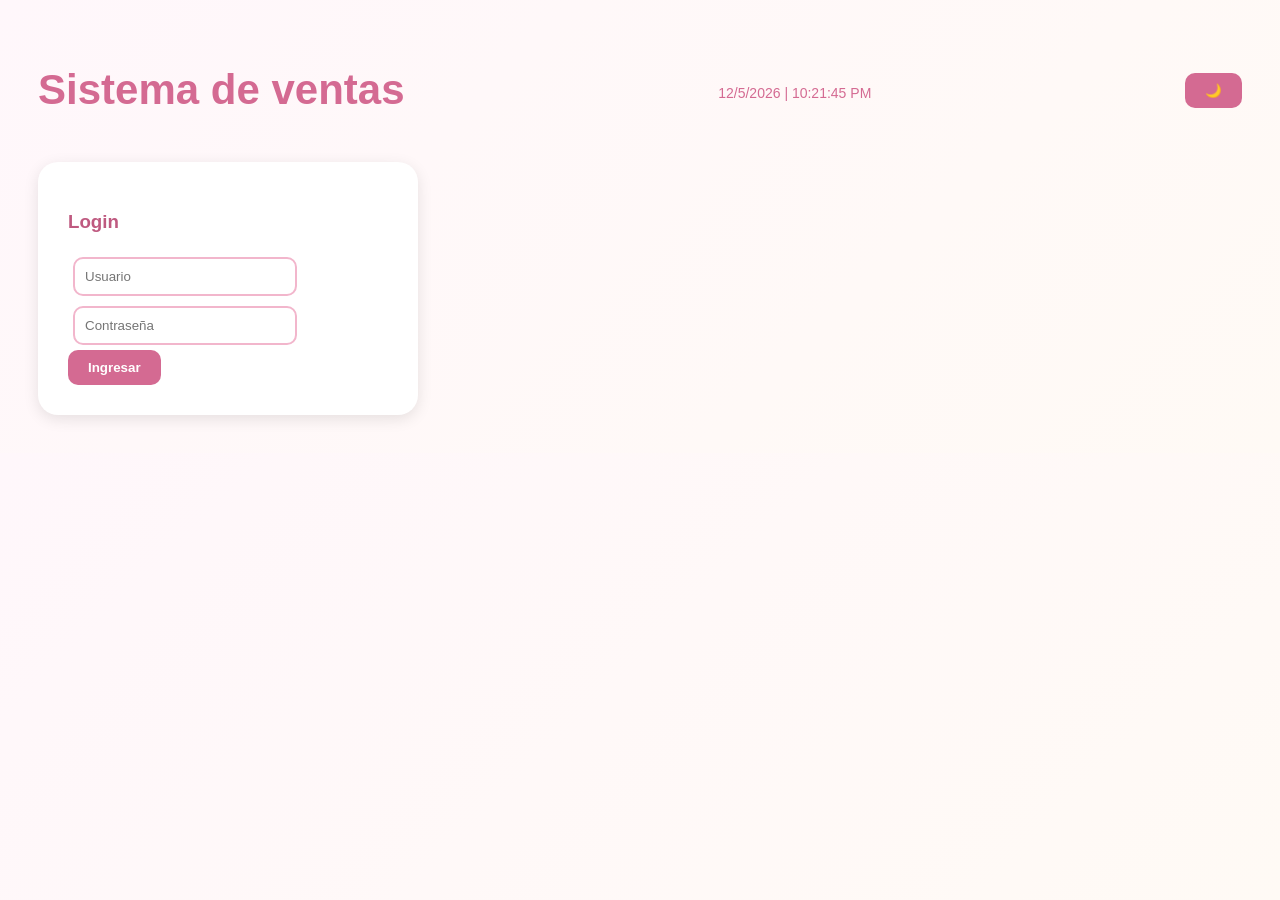
==== index.html @ 82ab1e93 "arreglos stock" ====
<!DOCTYPE html>
<html lang="es">

<head>
    <meta charset="UTF-8">
    <title>Sistema</title>

    <link rel="stylesheet" href="style.css">
</head>

<body>

<!-- ===================== ENCABEZADO ===================== -->
<div class="encabezado">

    <h1 class="titulo-principal">Sistema de ventas</h1>

    <div id="fechaHora"></div>

    <div class="header-botones">

        <button id="btnTema" onclick="cambiarTema()">🌙</button>

        <button id="btnCerrarSesion"
                onclick="cerrarSesion()"
                style="display:none;">
            Cerrar sesión
        </button>

    </div>

</div>

<!-- ===================== LOGIN ===================== -->
<div id="login">

    <h3>Login</h3>

    <input type="text" id="user" placeholder="Usuario"
        onkeydown="if(event.key==='Enter') document.getElementById('pass').focus()">

    <input type="password" id="pass" placeholder="Contraseña"
        onkeydown="if(event.key==='Enter') login()">

    <button onclick="login()">Ingresar</button>

</div>

<!-- ===================== APP PRINCIPAL ===================== -->
<div id="app" style="display:none;">

    <!-- BOTÓN STOCK (SOLO DENTRO DEL SISTEMA) -->
    <button id="btnStock" onclick="abrirStock()">Stock</button>

    <!-- ===================== SISTEMA DE VENTAS ===================== -->
    <div id="sistemaVentas">

        <div class="container">

            <!-- IZQUIERDA -->
            <div class="left">

                <h2>Venta</h2>

                <input id="producto" type="text" list="productosStock" placeholder="Producto" oninput="autocompletarPrecio()"
                    onkeydown="if(event.key==='Enter') document.getElementById('precio').focus()">
                    <datalist id="productosStock"></datalist>

                <input id="precio" type="text" placeholder="Precio" onkeydown="soloNumerosInput(event)"
                    onkeydown="if(event.key==='Enter') document.getElementById('cantidad').focus()">

                <input id="cantidad" type="text" placeholder="Cantidad" onkeydown="soloNumerosInput(event)"
                    onkeydown="if(event.key==='Enter') agregarVentaRapida()">

                <button onclick="agregarVentaRapida()">Agregar venta</button>

                <h3>Historial de ventas</h3>
                <ul id="historial"></ul>

            </div>

            <!-- DERECHA -->
            <div class="right">

                <button onclick="cerrarCaja()">Finalizar venta</button>
                <button onclick="limpiarTicket()">Limpiar ticket</button>

                <h3>Ticket</h3>
                <pre id="ticket"></pre>

                <h3>Estadísticas del día</h3>
                <div id="estadisticas"></div>

                <h3>Historial días</h3>
                <ul id="historialDias"></ul>

                <h3 id="tituloTickets">Tickets Guardados (0)</h3>

                <input type="date" id="buscarFecha">

                <button onclick="buscarTicketsPorFecha()">
                    Buscar
                </button>

                <button onclick="renderTickets()">
                    Mostrar todos
                </button>

                <ul id="historialTickets"></ul>

            </div>

        </div>

    </div>

    <!-- ===================== STOCK ===================== -->
    <div id="stockPage" style="display:none;">

    <button onclick="volverAlSistema()">Volver</button>

    <h2>Stock de productos</h2>

        <form onsubmit="event.preventDefault(); agregarProducto();">

        <input id="stockNombre" placeholder="Producto" onkeydown="if(event.key==='Enter'){ document.getElementById('stockPrecio').focus(); }">
        <input id="stockPrecio" placeholder="Precio" onkeydown="if(event.key==='Enter'){ document.getElementById('stockCantidad').focus(); }">
        <input id="stockCantidad" placeholder="Cantidad" onkeydown="if(event.key==='Enter'){ agregarProducto(); }">

        <button type="submit">Agregar producto</button>

        </form>

        <h3>Lista de stock</h3>
        <ul id="listaStock"></ul>

    </div>

</div>

<!-- ===================== MODAL EDITAR ===================== -->
<div id="modalEditar" style="display:none;">

    <div class="modal-contenido">

        <h3>Editar producto</h3>

        <input type="text" id="editNombre" placeholder="Nombre">

        <input type="text" id="editCantidad" placeholder="Cantidad" onkeydown="soloNumeros(event)">
        
        <input type="text" id="editPrecio" placeholder="Precio" onkeydown="soloNumeros(event)">

        <button onclick="guardarEdicion()">
            Guardar
        </button>

        <button onclick="cerrarModalEditar()">
            Cancelar
        </button>

    </div>

</div>

<!-- ===================== MODAL STOCK ===================== -->
<div id="modalStock" style="display:none;">

    <div class="modal-contenido">

        <h3 id="stockTituloModal">Agregar producto</h3>

        <input type="text" id="modalStockNombre" placeholder="Nombre">

        <input type="number" id="modalStockPrecio" placeholder="Precio">

        <input type="number" id="modalStockCantidad" placeholder="Cantidad">

        <button type="button" onclick="guardarStockModal()">
            Guardar
        </button>

        <button onclick="cerrarModalStock()">
            Cancelar
        </button>

    </div>

</div>

<!-- ===================== MODAL ALERTA ===================== -->
<div id="modalAlerta" class="modal" style="display:none;" onclick="cerrarAlerta(event)">

    <div class="modal-contenido">

        <h3 id="alertaTitulo"></h3>
        <p id="alertaTexto"></p>

        <button id="btnAceptar">Aceptar</button>
        <button id="btnCancelar">Cancelar</button>

    </div>

</div>

<script src="script.js"></script>

</body>
</html>
---- style.css ----
body {
    font-family: Arial;
    background: linear-gradient(135deg, #fff7fb, #fffaf5);
    padding: 30px;
}

h1 {
    color: #d46a92;
    font-size: 24px;
}

input {
    padding: 10px;
    margin: 5px;
    width: 200px;

    border: 2px solid #f2b6cc;
    border-radius: 10px;

    background-color: white;
}

input:focus {
    outline: none;
    border-color: #d46a92;
}

button {
    padding: 10px 20px;
    background-color: #d46a92;
    color: white;
    border: none;
    border-radius: 10px;
    cursor: pointer;
    font-weight: bold;
}

button:hover {
    background-color: #bf5a80;
}

/* LISTAS */
ul {
    padding: 0;
    margin: 0;
}

li {
    background-color: white;
    margin-top: 12px;
    padding: 12px;
    width: 320px;
    list-style: none;
    border-left: 5px solid #e8d8c4;
    border-radius: 10px;
    box-shadow: 0px 2px 8px rgba(0, 0, 0, 0.1);
}

li button {
    margin-left: 10px;
    background-color: #f2b6cc;
    padding: 5px 10px;
    border-radius: 8px;
}

li button:hover {
    background-color: #d46a92;
}

/* CONTENEDOR */
.container {
    display: flex;
    gap: 40px;
    margin-top: 30px;
}

/* COLUMNAS */
.left,
.right {
    background-color: #fff;
    padding: 25px;
    border-radius: 20px;
    box-shadow: 0px 4px 15px rgba(0,0,0,0.08);
}

/* TITULOS */
h2, h3 {
    color: #bf5a80;
}

/* LOGIN */
#login {
    background-color: white;
    width: 320px;
    padding: 30px;
    border-radius: 20px;
    box-shadow: 0px 4px 15px rgba(0,0,0,0.1);
}

/* ENCABEZADO */
.encabezado {
    display: flex;
    justify-content: space-between;
    align-items: center;
    margin-bottom: 20px;
}

.header-botones {
    display: flex;
    gap: 10px;
    align-items: center;
}

/* CALENDARIO */
#calendario {
    margin-top: 20px;
    background-color: white;
    padding: 15px;
    border-radius: 15px;
    font-weight: bold;
    color: #bf5a80;
    box-shadow: 0px 3px 10px rgba(0,0,0,0.08);
}

/* ESTADISTICAS */
#estadisticas {
    margin-top: 15px;
    background-color: white;
    padding: 15px;
    border-radius: 15px;
    color: #bf5a80;
    font-weight: bold;
    box-shadow: 0px 3px 10px rgba(0,0,0,0.08);
}

/* HISTORIAL DIAS */
#historialDias li {
    background-color: #fffaf5;
    border-left: 5px solid #e8d8c4;
    margin-bottom: 12px;
    padding: 12px;
    cursor: pointer;
}

/* HISTORIAL TICKETS */
#historialTickets li {
    margin-bottom: 12px;
    padding: 12px;
    cursor: pointer;
}

#historialTickets li:hover {
    transform: translateY(-2px);
    transition: 0.2s;
}

#historialTickets li button {
    margin-top: 8px;
    padding: 5px 10px;
    background-color: #f2b6cc;
    border-radius: 8px;
}

#historialTickets li button:hover {
    background-color: #d46a92;
}

/* TICKET ACTIVO */
.ticket-activo {
    border-left: 5px solid #d46a92;
    background-color: #ffe6f0;
    font-weight: bold;
}

/* TICKET (CLARO) */
#ticket {
    background: linear-gradient(135deg, #f2b6cc);
    color: #111;
    padding: 12px;
    min-height: 120px;
    white-space: pre-wrap;
    border-radius: 10px;
    font-weight: bold;
    font-family: monospace;
}

/* MODO OSCURO */
.modo-oscuro {
    background: #1e1e1e;
    color: #eaeaea;
}

.modo-oscuro .left,
.modo-oscuro .right,
.modo-oscuro #login {
    background-color: #2b2b2b;
}

/* títulos en rosa en modo oscuro */
.modo-oscuro h1,
.modo-oscuro h2,
.modo-oscuro h3 {
    color: #d46a92;
}

/* inputs */
.modo-oscuro input {
    background-color: #3a3a3a;
    color: #ffffff;
    border-color: #555;
}

/* listas */
.modo-oscuro li {
    background-color: #333;
    color: #f1f1f1;
}

/* ticket oscuro (IMPORTANTE FIX REAL) */
.modo-oscuro #ticket {
    background-color: #121212 !important;
    color: #000000 !important;
    border: 2px solid #666 !important;
    box-shadow: 0 0 12px rgba(0,0,0,0.8) !important;
}

/* FORZAR TEXTO DENTRO DEL PRE (CLAVE) */
.modo-oscuro #ticket * {
    color: #f2f2f2 !important;
}

/* calendario + stats */
.modo-oscuro #calendario,
.modo-oscuro #estadisticas {
    background-color: #2f2f2f;
    color: #d46a92;
}
.modo-oscuro #estadisticas * {
    color: #d46a92 !important;
}

/* historial ventas */
.modo-oscuro #historial li {
    background-color: #333;
    color: #ffffff;
}

/* historial dias */
.modo-oscuro #historialDias li {
    background-color: #333;
    color: #ffffff;
}

#fechaHora {
    font-size: 14px;
    margin-top: 5px;
    color: #d46a92;
}

.titulo-principal {
    font-size: 42px !important;
    font-weight: bold;
    color: #d46a92;
}

body {
    font-size: 16px;
}

#modalEditar {
    position: fixed;
    top: 0;
    left: 0;
    width: 100%;
    height: 100%;

    background: rgba(0,0,0,0.6);

    display: flex;
    justify-content: center;
    align-items: center;
}

.modal-contenido {
    background: white;
    padding: 25px;
    border-radius: 15px;
    width: 300px;

    display: flex;
    flex-direction: column;
    gap: 10px;
}

.modo-oscuro .modal-contenido {
    background: #2b2b2b;
}

.modal-contenido h3 {
    text-align: center;
}

.modal-contenido {
    background: white;
    padding: 25px;
    border-radius: 15px;
    width: 300px;

    display: flex;
    flex-direction: column;
    gap: 10px;

    margin: auto; /* 🔥 clave extra */
}

/* ===================== */
/* MODAL ALERTA GENERAL */
/* ===================== */

.modal {
    position: fixed;
    inset: 0;
    background: rgba(0,0,0,0.5);

    display: none;
    justify-content: center;
    align-items: center;

    z-index: 9999; /* 🔥 IMPORTANTE */
}

.modal.mostrar {
    display: flex;
}

.mensaje {
    display: none;
}

#modalStock {
    position: fixed;
    inset: 0;
    background: rgba(0,0,0,0.5);
    display: none;
    justify-content: center;
    align-items: center;
    z-index: 9999;
}
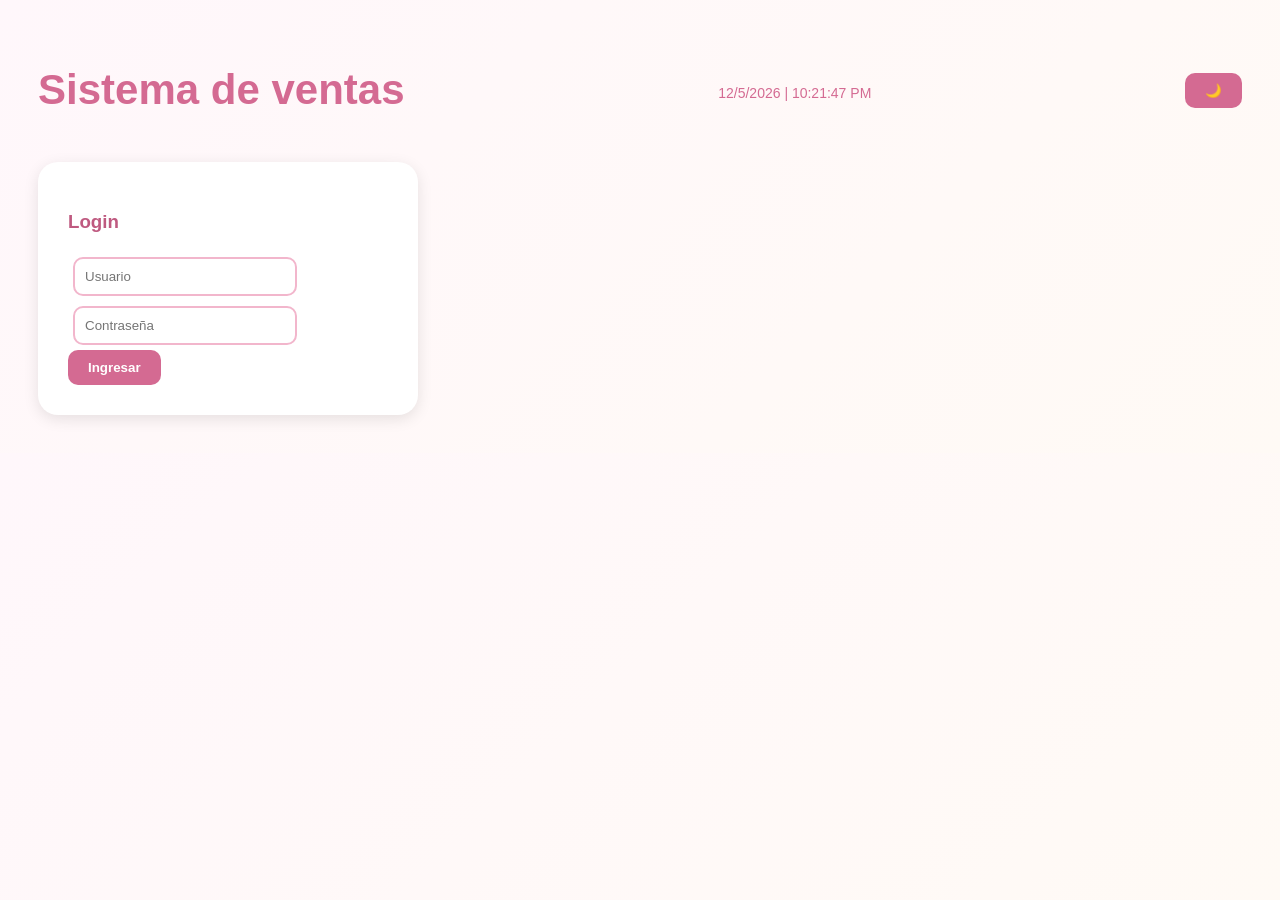
==== commit 46bc10e8: "Update index.html" ====
--- a/index.html
+++ b/index.html
@@ -123,9 +123,9 @@
 
         <form onsubmit="event.preventDefault(); agregarProducto();">
 
-        <input id="stockNombre" placeholder="Producto" onkeydown="if(event.key==='Enter'){ document.getElementById('stockPrecio').focus(); }">
-        <input id="stockPrecio" placeholder="Precio" onkeydown="if(event.key==='Enter'){ document.getElementById('stockCantidad').focus(); }">
-        <input id="stockCantidad" placeholder="Cantidad" onkeydown="if(event.key==='Enter'){ agregarProducto(); }">
+        <input id="stockNombre" placeholder="Producto" onkeydown="if(event.key==='Enter'){event.preventDefault(); document.getElementById('stockPrecio').focus();}">
+        <input id="stockPrecio" placeholder="Precio" onkeydown="if(event.key==='Enter'){event.preventDefault(); document.getElementById('stockCantidad').focus();}">
+        <input id="stockCantidad" placeholder="Cantidad" onkeydown="if(event.key==='Enter'){event.preventDefault(); agregarProducto();}">
 
         <button type="submit">Agregar producto</button>
 
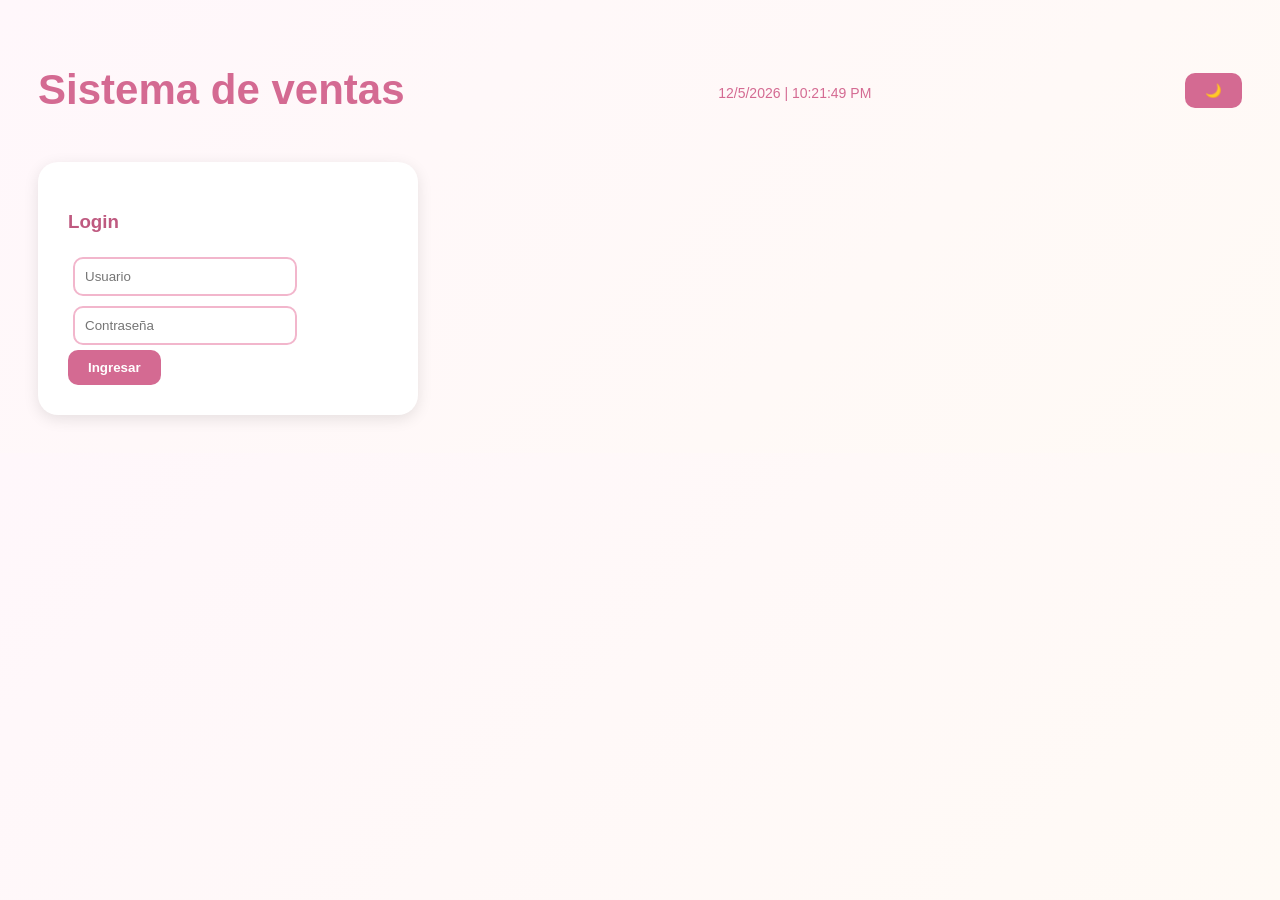
==== commit ef17ea82: "Update index.html" ====
--- a/index.html
+++ b/index.html
@@ -66,11 +66,9 @@
                     onkeydown="if(event.key==='Enter') document.getElementById('precio').focus()">
                     <datalist id="productosStock"></datalist>
 
-                <input id="precio" type="text" placeholder="Precio" onkeydown="soloNumerosInput(event)"
-                    onkeydown="if(event.key==='Enter') document.getElementById('cantidad').focus()">
-
-                <input id="cantidad" type="text" placeholder="Cantidad" onkeydown="soloNumerosInput(event)"
-                    onkeydown="if(event.key==='Enter') agregarVentaRapida()">
+                <input id="precio" type="text" placeholder="Precio" onkeydown="soloNumerosInput(event); if(event.key==='Enter') document.getElementById('cantidad').focus()">
+
+                <input id="cantidad" type="text" placeholder="Cantidad" onkeydown="soloNumerosInput(event); if(event.key==='Enter') agregarVentaRapida()">
 
                 <button onclick="agregarVentaRapida()">Agregar venta</button>
 
@@ -124,8 +122,8 @@
         <form onsubmit="event.preventDefault(); agregarProducto();">
 
         <input id="stockNombre" placeholder="Producto" onkeydown="if(event.key==='Enter'){event.preventDefault(); document.getElementById('stockPrecio').focus();}">
-        <input id="stockPrecio" placeholder="Precio" onkeydown="if(event.key==='Enter'){event.preventDefault(); document.getElementById('stockCantidad').focus();}">
-        <input id="stockCantidad" placeholder="Cantidad" onkeydown="if(event.key==='Enter'){event.preventDefault(); agregarProducto();}">
+        <input id="stockPrecio" placeholder="Precio" onkeydown="soloNumeros(event); if(event.key==='Enter'){event.preventDefault(); document.getElementById('stockCantidad').focus();}">
+        <input id="stockCantidad" placeholder="Cantidad" onkeydown="soloNumeros(event);if(event.key==='Enter'){event.preventDefault(); agregarProducto();}">
 
         <button type="submit">Agregar producto</button>
 
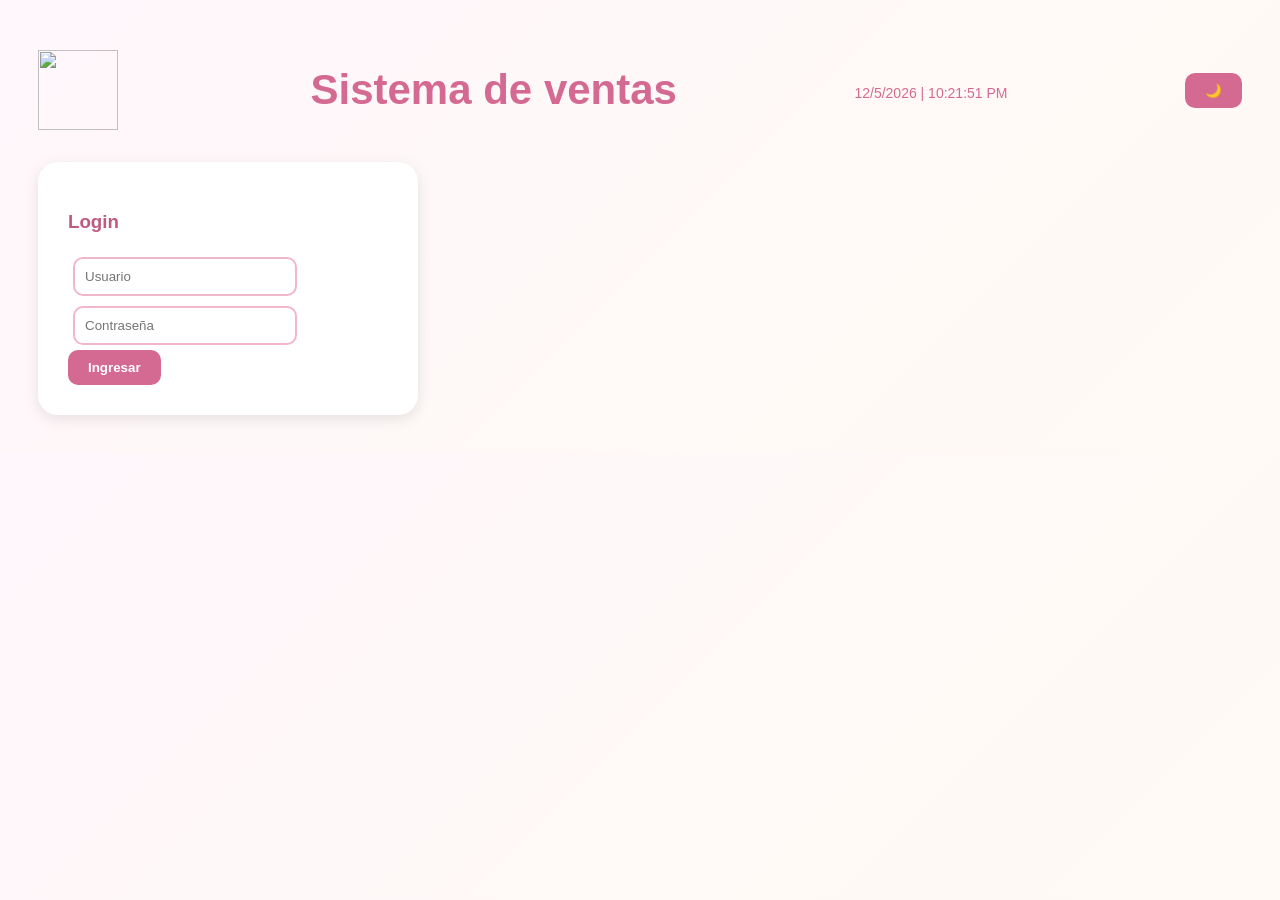
==== commit deb8031a: "arreglo logo" ====
--- a/index.html
+++ b/index.html
@@ -13,6 +13,7 @@
 <!-- ===================== ENCABEZADO ===================== -->
 <div class="encabezado">
 
+    <img src="logo macka.jpeg" id="logoMacka">
     <h1 class="titulo-principal">Sistema de ventas</h1>
 
     <div id="fechaHora"></div>
--- a/style.css
+++ b/style.css
@@ -21,7 +21,7 @@
 }
 
 input:focus {
-    outline: none;
+    outline: 2px solid #bf5a80;
     border-color: #d46a92;
 }
 
@@ -345,4 +345,11 @@
     justify-content: center;
     align-items: center;
     z-index: 9999;
+}
+
+#logoMacka{
+    width: 80px;
+    height: 80px;
+    object-fit: contain;
+    margin-right: 15px;
 }
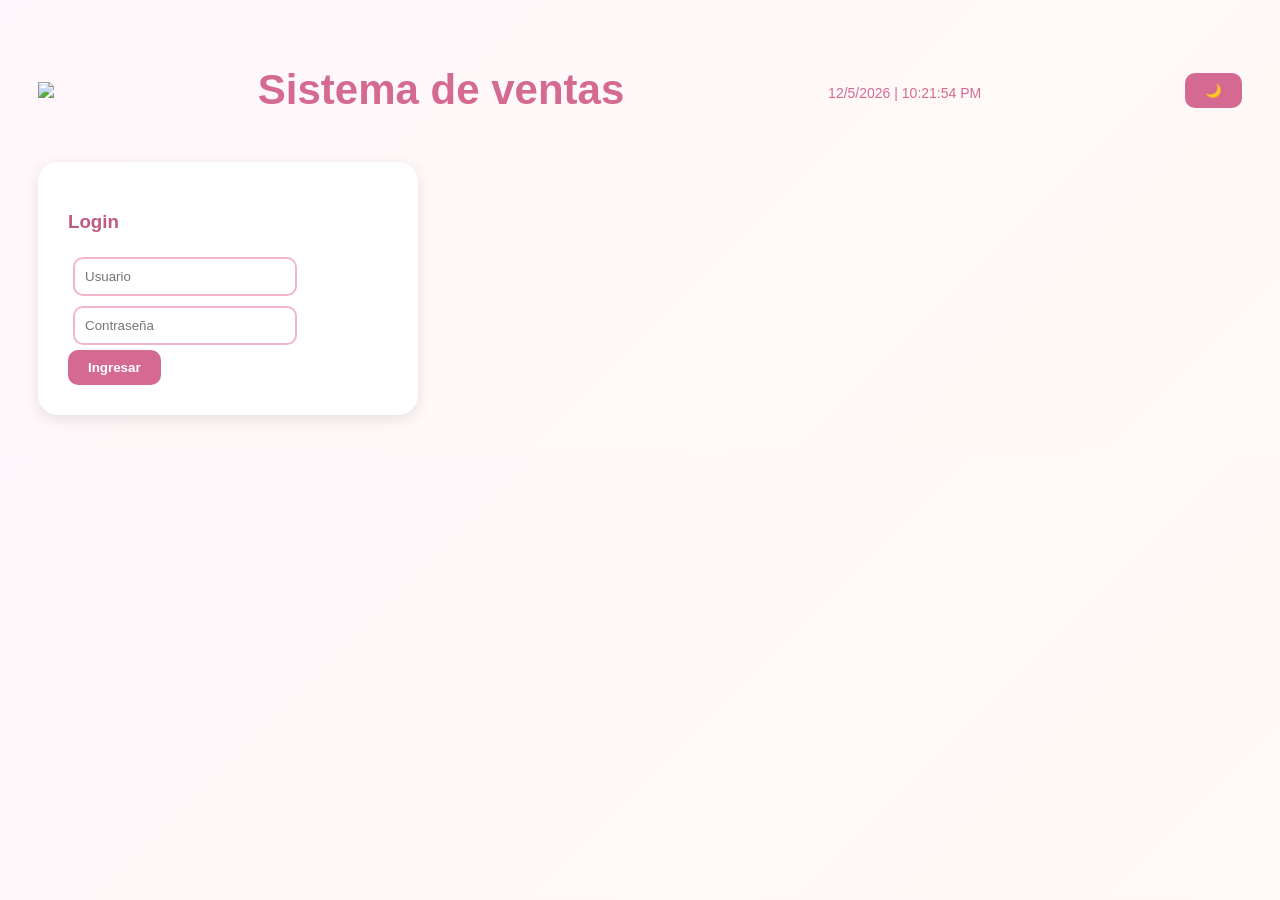
==== commit 8c9d2516: "Update index.html" ====
--- a/index.html
+++ b/index.html
@@ -13,7 +13,7 @@
 <!-- ===================== ENCABEZADO ===================== -->
 <div class="encabezado">
 
-    <img src="logo macka.jpeg" id="logoMacka">
+    <img src="Logo macka.jpeg" id="LogoMacka">
     <h1 class="titulo-principal">Sistema de ventas</h1>
 
     <div id="fechaHora"></div>
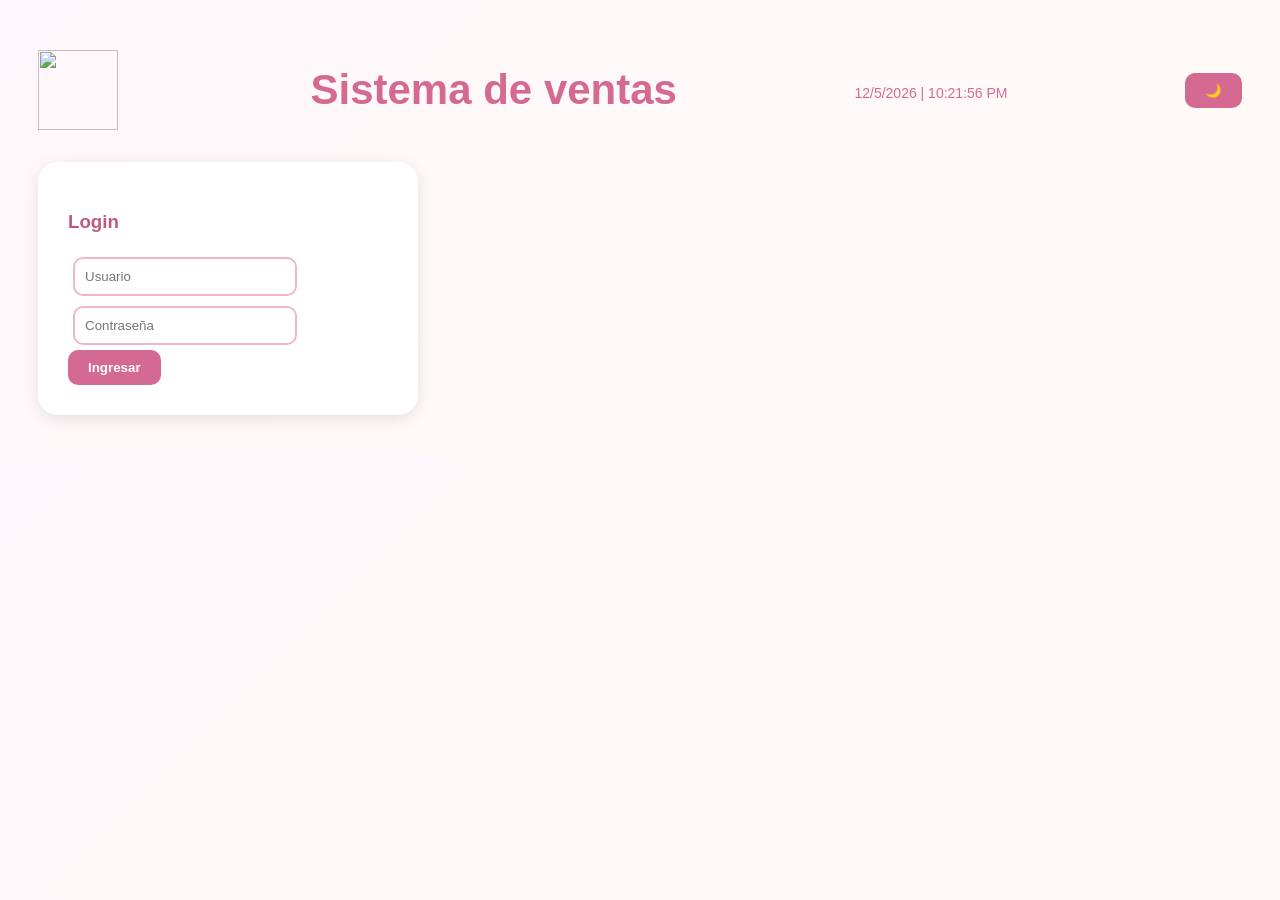
==== commit 7129fcf3: "Update index.html" ====
--- a/index.html
+++ b/index.html
@@ -13,7 +13,7 @@
 <!-- ===================== ENCABEZADO ===================== -->
 <div class="encabezado">
 
-    <img src="Logo macka.jpeg" id="LogoMacka">
+    <img src="./Logo macka.jpeg" id="logoMacka">
     <h1 class="titulo-principal">Sistema de ventas</h1>
 
     <div id="fechaHora"></div>
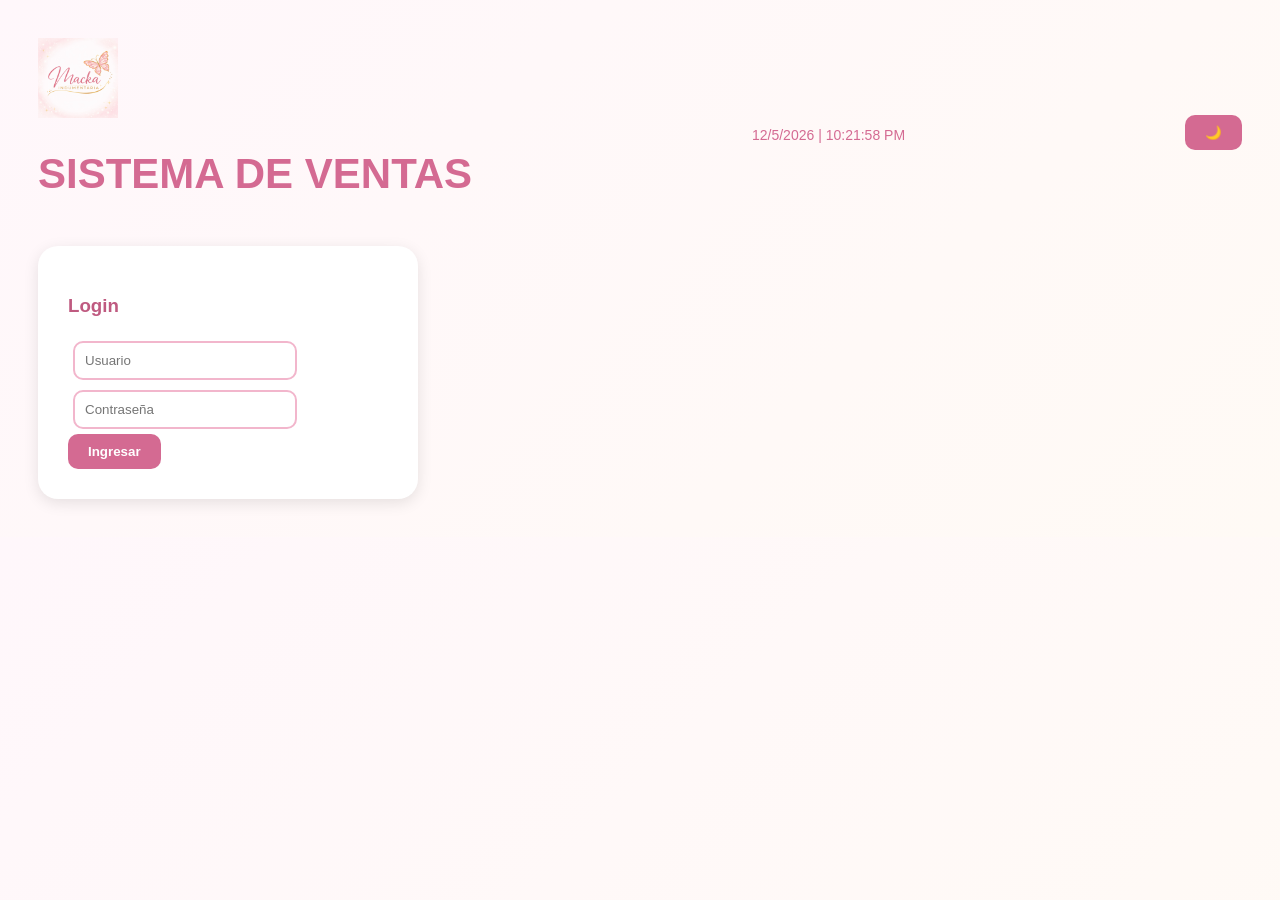
==== commit c24b869e: "Update index.html" ====
--- a/index.html
+++ b/index.html
@@ -13,8 +13,10 @@
 <!-- ===================== ENCABEZADO ===================== -->
 <div class="encabezado">
 
+    <div id="logoTitulo">
     <img src="./Logo macka.jpeg" id="logoMacka">
-    <h1 class="titulo-principal">Sistema de ventas</h1>
+    <h1 class="titulo-principal">SISTEMA DE VENTAS</h1>
+    </div>
 
     <div id="fechaHora"></div>
 
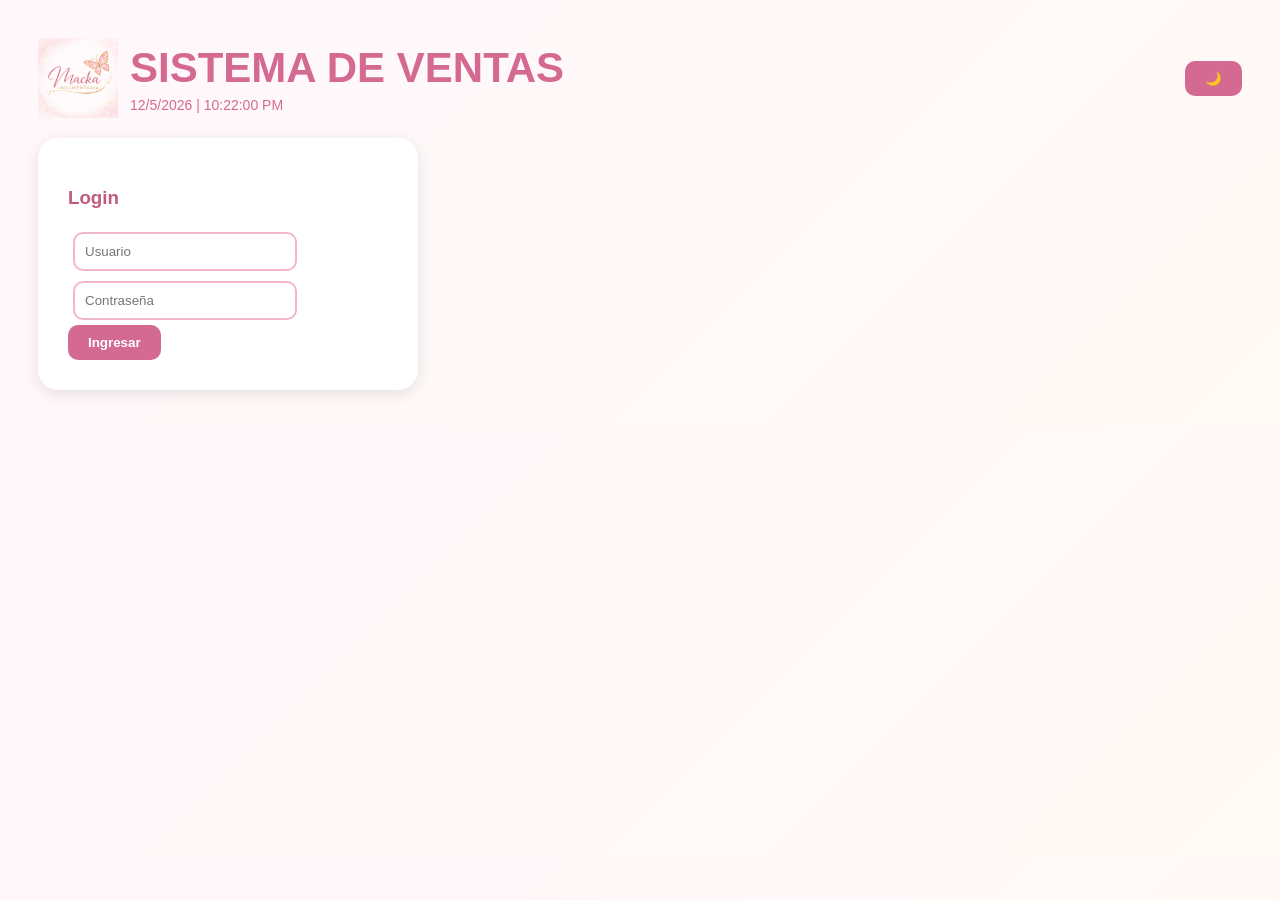
==== commit c5051927: "arreglos" ====
--- a/index.html
+++ b/index.html
@@ -14,12 +14,15 @@
 <div class="encabezado">
 
     <div id="logoTitulo">
+
     <img src="./Logo macka.jpeg" id="logoMacka">
-    <h1 class="titulo-principal">SISTEMA DE VENTAS</h1>
-    </div>
-
-    <div id="fechaHora"></div>
-
+
+    <div id="tituloHora">
+        <h1 class="titulo-principal">SISTEMA DE VENTAS</h1>
+        <div id="fechaHora"></div>
+    </div>
+
+    </div>
     <div class="header-botones">
 
         <button id="btnTema" onclick="cambiarTema()">🌙</button>
--- a/style.css
+++ b/style.css
@@ -347,9 +347,36 @@
     z-index: 9999;
 }
 
+#logoTitulo{
+    display: flex;
+    align-items: center;
+    gap: 12px;
+}
+
 #logoMacka{
     width: 80px;
     height: 80px;
     object-fit: contain;
-    margin-right: 15px;
+}
+
+.titulo-principal{
+    margin: 0;
+    font-size: 42px !important;
+    font-weight: bold;
+    color: #d46a92;
+}
+
+#tituloHora{
+    display: flex;
+    flex-direction: column;
+}
+
+#fechaHora{
+    margin-top: 5px;
+    font-size: 14px;
+    color: #d46a92;
+}
+
+.titulo-principal{
+    margin: 0;
 }
